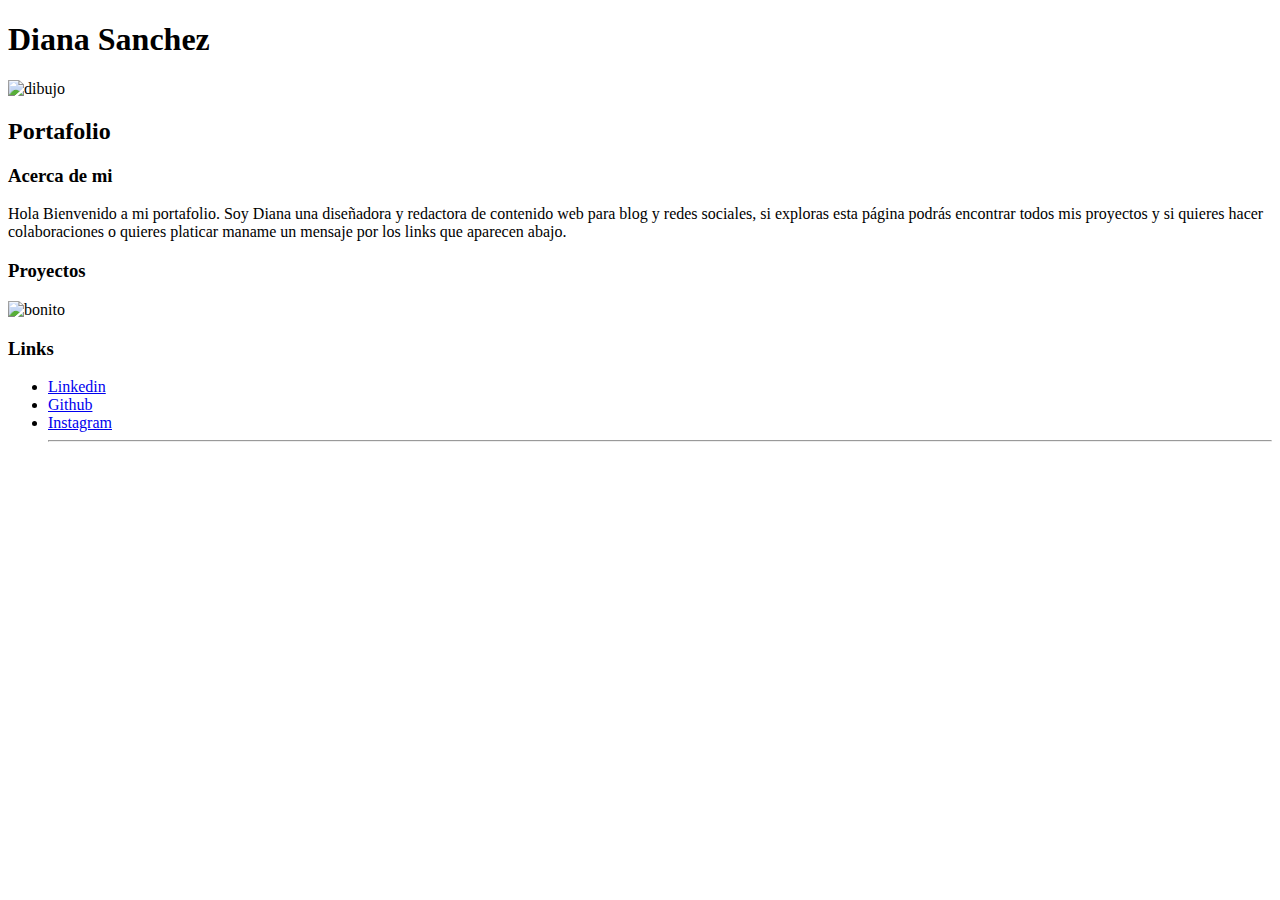
==== index.html @ b8b281c8 "otro commit" ====
<!DOCTYPE html>
<html lang="en">
<head>
    <meta charset="UTF-8">
    <meta name="viewport" content="width=device-width, initial-scale=1.0">
    <title>Diana Sánchez</title>
    <link rel="stylesheet" href="./styless/styles.css">
</head>
<body>
 <h1>Diana Sanchez</h1>
 <img src="https://live.staticflickr.com/7008/6712503649_e86b5a0db8_b.jpg" alt="dibujo">
 <h2>Portafolio</h2>
 <div>
    <h3>Acerca de mi</h3> 
    <p>Hola Bienvenido a mi portafolio. Soy Diana una diseñadora y redactora de contenido web para blog y redes sociales, si exploras esta página podrás encontrar todos mis proyectos y si quieres hacer colaboraciones o quieres platicar maname un mensaje por los links que aparecen abajo.</p>
 
 </div>
 <div>
    <h3>Proyectos</h3>
    <img src="https://i.pinimg.com/originals/55/1d/45/551d452e9eb7377fd4d189bf905a61f3.gif" alt="bonito">
 </div>
 <div>
    <h3>Links</h3>
    <ul>
        <li>
            <a href="https://www.linkedin.com/in/diana-s-merlos/" target="_blank">Linkedin</a>
            </li>
        <li>
            <a href="https://github.com/DianaSMer" target="_blank">Github</a>
            </li>
        <li>
            <a href="https://instagram.com/ishtarmirlo?igshid=OGQ5ZDc2ODk2ZA==" target="_blank">Instagram</a>
        </li>
<hr>
    </ul>
  
 </div>
 
</body>
</html>
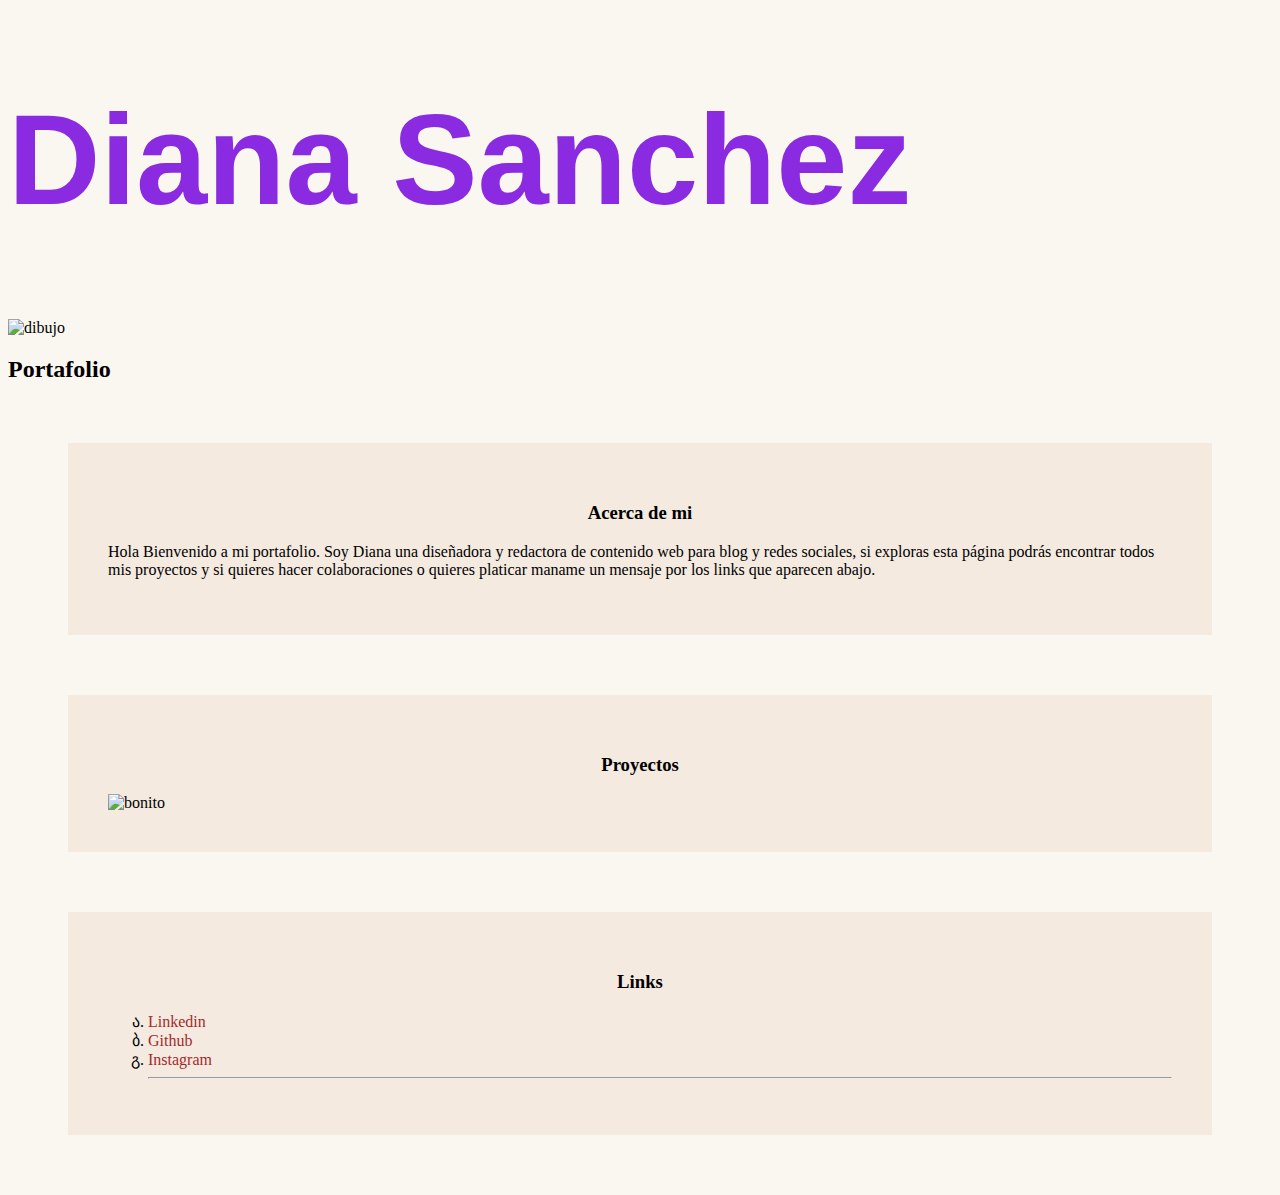
==== commit 337b8d53: "cuarto commit" ====
--- a/index.html
+++ b/index.html
@@ -21,15 +21,15 @@
  </div>
  <div>
     <h3>Links</h3>
-    <ul>
+    <ul id="u-list"> 
         <li>
-            <a href="https://www.linkedin.com/in/diana-s-merlos/" target="_blank">Linkedin</a>
+            <a class="links" href="https://www.linkedin.com/in/diana-s-merlos/" target="_blank">Linkedin</a>
             </li>
         <li>
-            <a href="https://github.com/DianaSMer" target="_blank">Github</a>
+            <a class="links" href="https://github.com/DianaSMer" target="_blank">Github</a>
             </li>
         <li>
-            <a href="https://instagram.com/ishtarmirlo?igshid=OGQ5ZDc2ODk2ZA==" target="_blank">Instagram</a>
+            <a class="links" href="https://instagram.com/ishtarmirlo?igshid=OGQ5ZDc2ODk2ZA==" target="_blank">Instagram</a>
         </li>
 <hr>
     </ul>
--- a/styless/styles.css
+++ b/styless/styles.css
@@ -0,0 +1,38 @@
+
+h1{
+    color: blueviolet;
+    font-size: 8em;
+font-family: 'Franklin Gothic Medium', 'Arial Narrow', Arial, sans-serif;
+}
+body {
+    background-color: #FAF6F0;
+    cursor: crosshair;
+}
+div {
+    background-color:#F4EAE0 ;
+    padding:40px ;
+    margin: 60px;
+}
+a:hover {
+    color:blueviolet ;
+    font-size: 1.6em;
+}
+a:visited {
+color: cornflowerblue;
+}
+.links {
+   color: brown; 
+   text-decoration: none;
+   
+}
+img:hover {
+    transform: scale(1.1);
+    transition: 0.5s;
+
+}
+#u-list{
+    list-style-type: georgian;
+}
+h3 {
+    text-align: center;
+}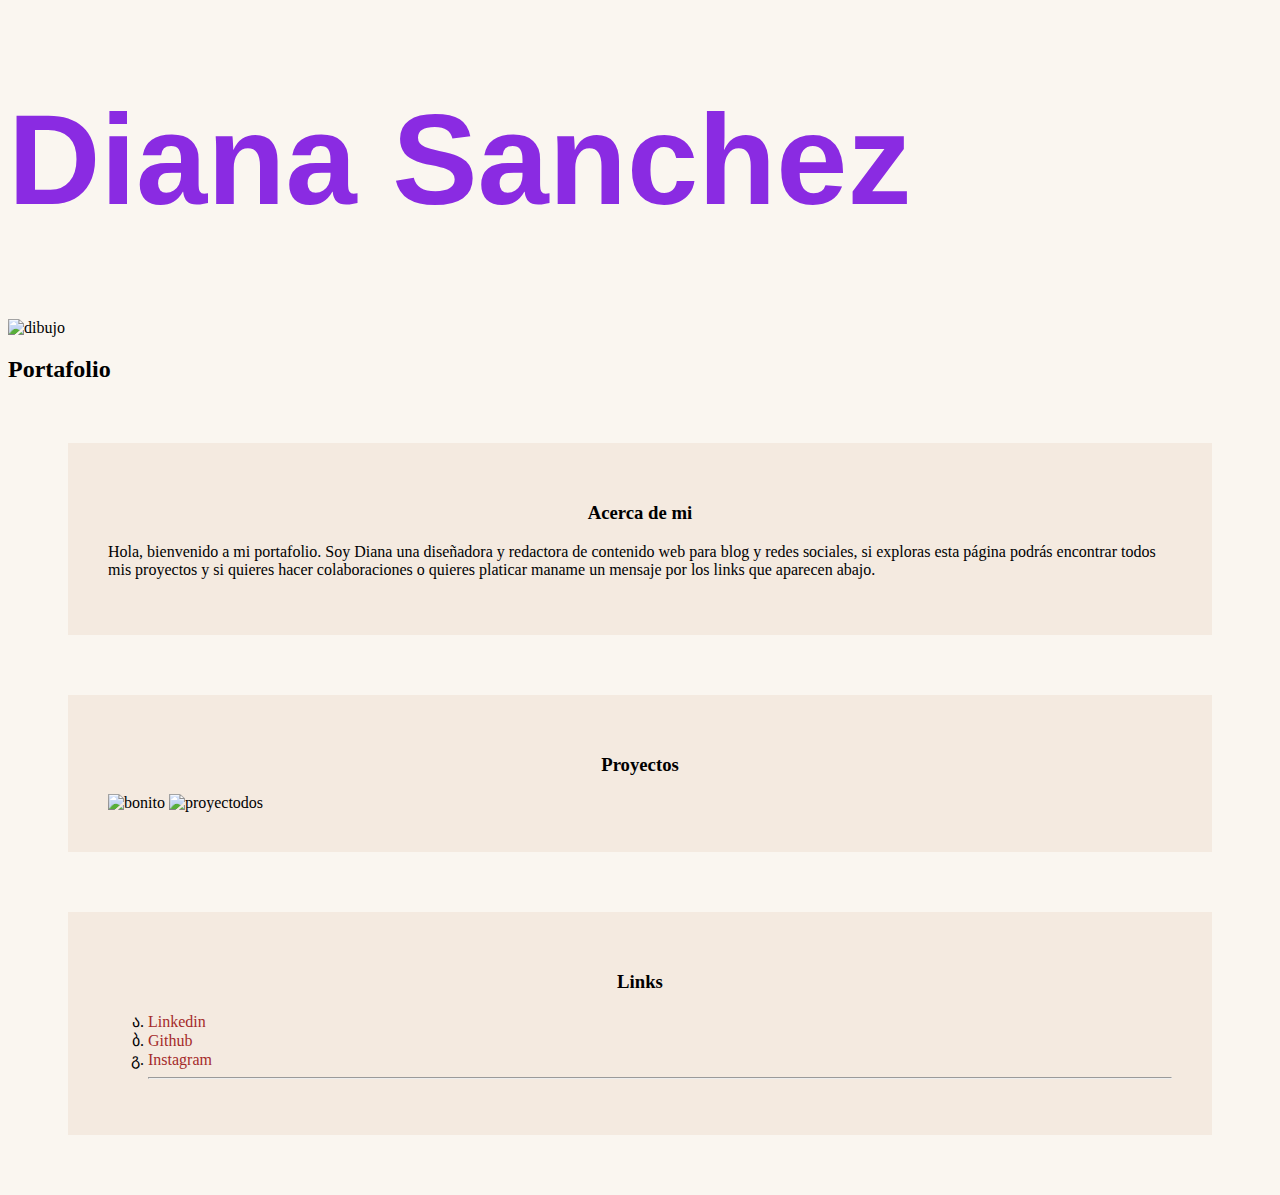
==== commit c60b3fe7: "sexto commit" ====
--- a/index.html
+++ b/index.html
@@ -12,12 +12,13 @@
  <h2>Portafolio</h2>
  <div>
     <h3>Acerca de mi</h3> 
-    <p>Hola Bienvenido a mi portafolio. Soy Diana una diseñadora y redactora de contenido web para blog y redes sociales, si exploras esta página podrás encontrar todos mis proyectos y si quieres hacer colaboraciones o quieres platicar maname un mensaje por los links que aparecen abajo.</p>
+    <p>Hola, bienvenido a mi portafolio. Soy Diana una diseñadora y redactora de contenido web para blog y redes sociales, si exploras esta página podrás encontrar todos mis proyectos y si quieres hacer colaboraciones o quieres platicar maname un mensaje por los links que aparecen abajo.</p>
  
  </div>
  <div>
     <h3>Proyectos</h3>
     <img src="https://i.pinimg.com/originals/55/1d/45/551d452e9eb7377fd4d189bf905a61f3.gif" alt="bonito">
+    <img src="https://live.staticflickr.com/7008/6712503649_e86b5a0db8_b.jpg" alt="proyectodos">
  </div>
  <div>
     <h3>Links</h3>
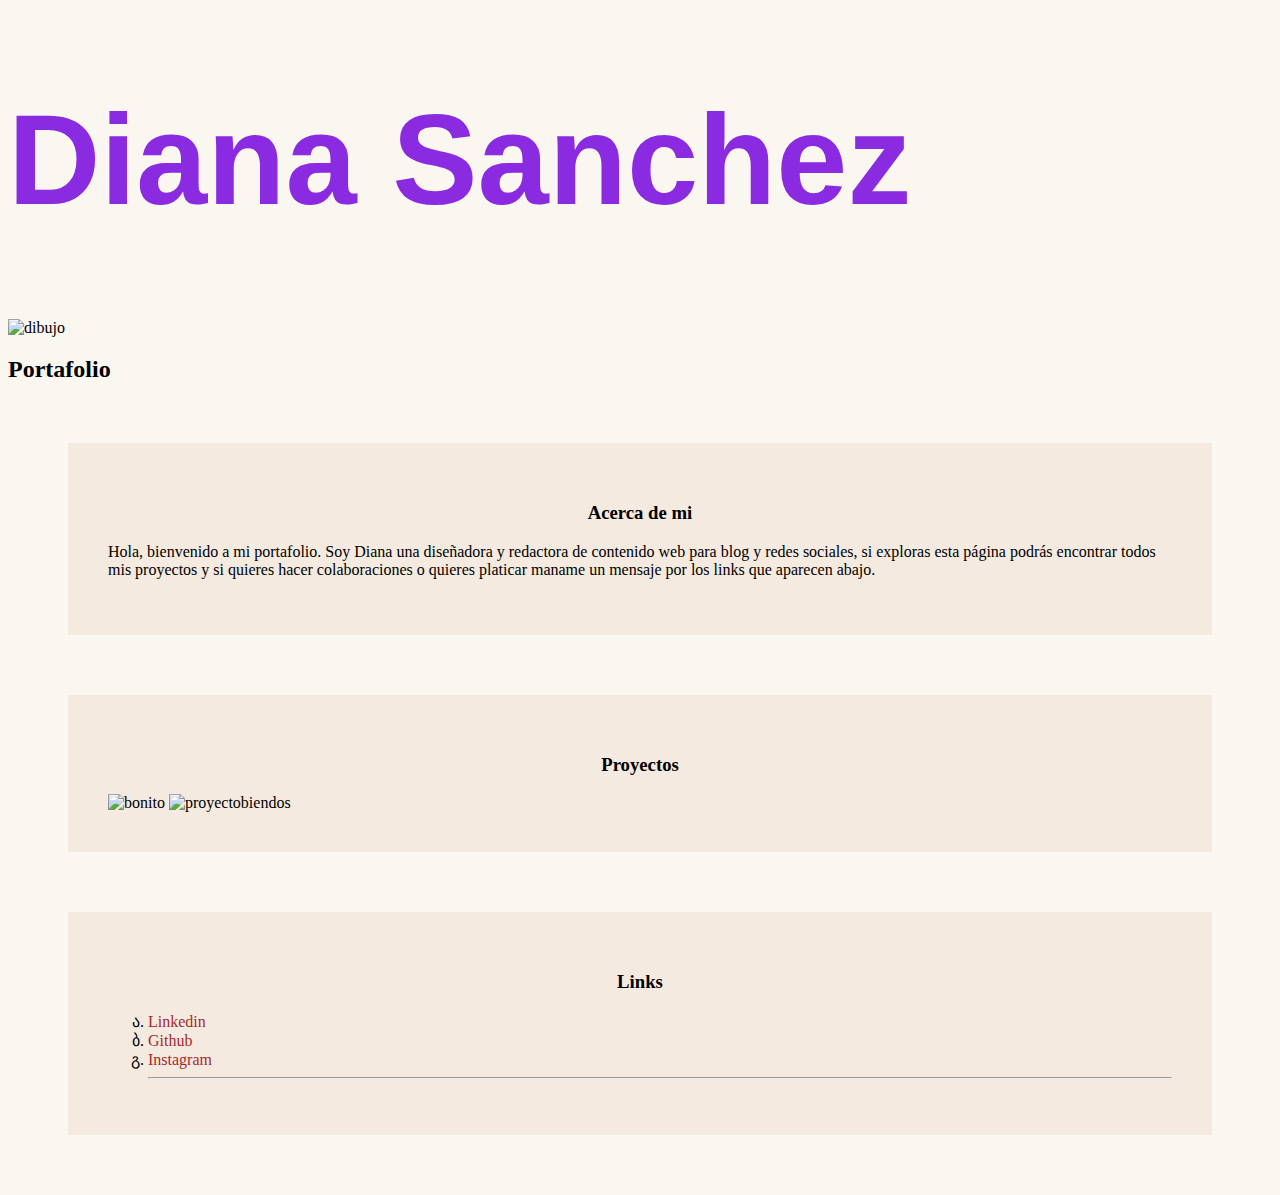
==== commit b8c3284e: "prueba" ====
--- a/index.html
+++ b/index.html
@@ -18,7 +18,7 @@
  <div>
     <h3>Proyectos</h3>
     <img src="https://i.pinimg.com/originals/55/1d/45/551d452e9eb7377fd4d189bf905a61f3.gif" alt="bonito">
-    <img src="https://live.staticflickr.com/7008/6712503649_e86b5a0db8_b.jpg" alt="proyectodos">
+    <img src="https://live.staticflickr.com/7008/6712503649_e86b5a0db8_b.jpg" alt="proyectobiendos">
  </div>
  <div>
     <h3>Links</h3>
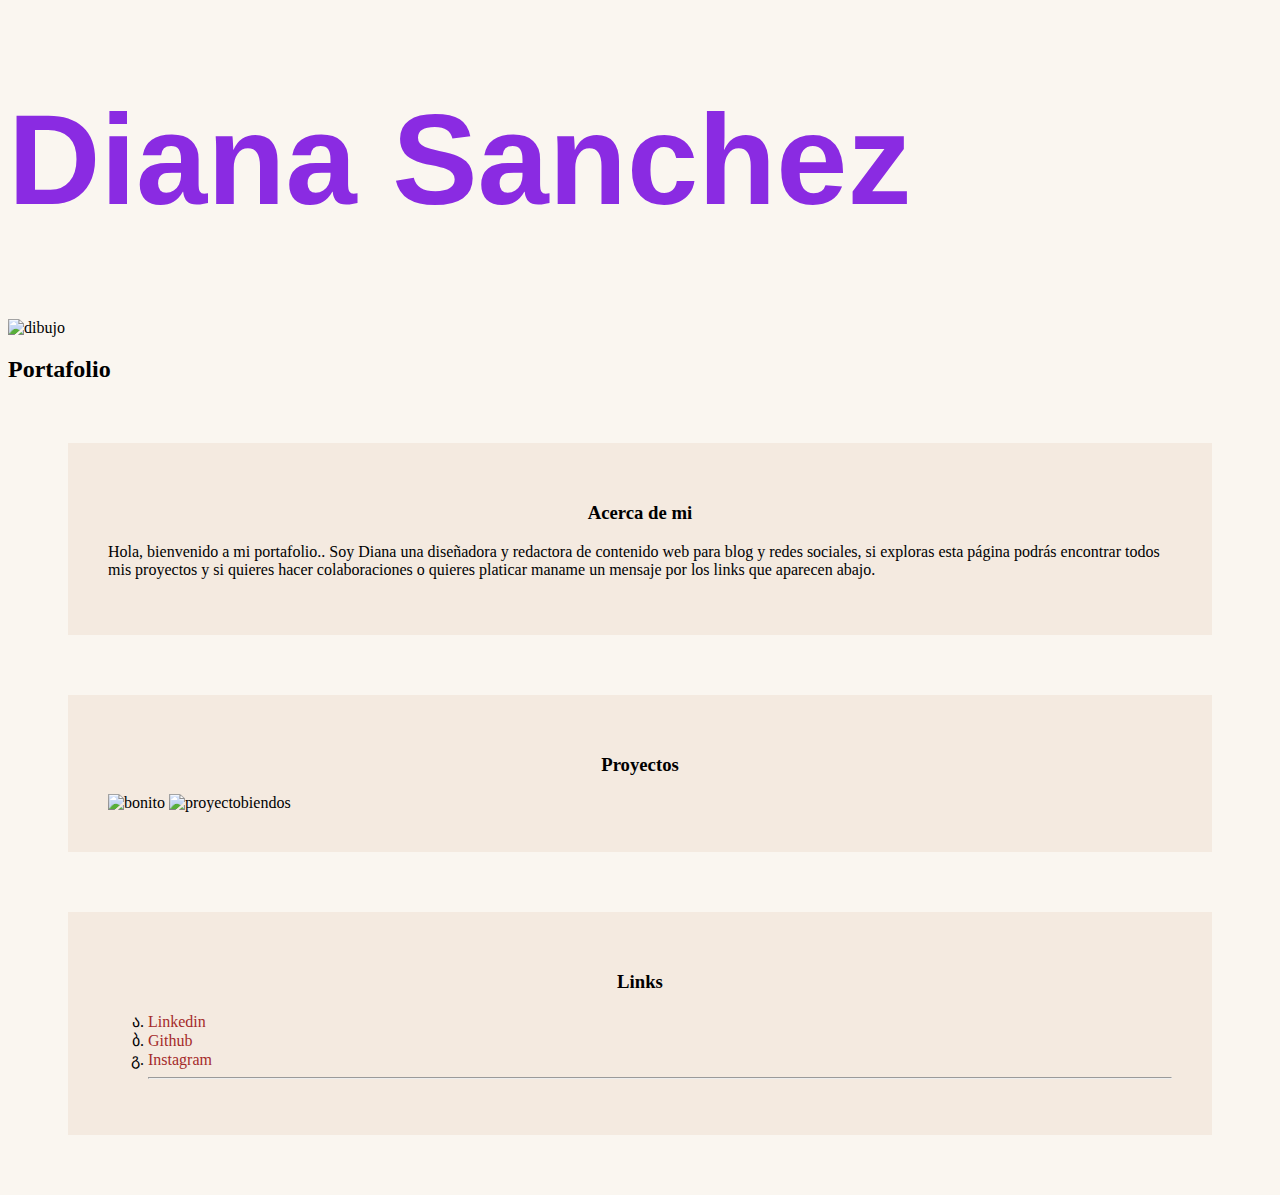
==== commit 352cc399: "uno commit" ====
--- a/index.html
+++ b/index.html
@@ -12,7 +12,7 @@
  <h2>Portafolio</h2>
  <div>
     <h3>Acerca de mi</h3> 
-    <p>Hola, bienvenido a mi portafolio. Soy Diana una diseñadora y redactora de contenido web para blog y redes sociales, si exploras esta página podrás encontrar todos mis proyectos y si quieres hacer colaboraciones o quieres platicar maname un mensaje por los links que aparecen abajo.</p>
+    <p>Hola, bienvenido a mi portafolio.. Soy Diana una diseñadora y redactora de contenido web para blog y redes sociales, si exploras esta página podrás encontrar todos mis proyectos y si quieres hacer colaboraciones o quieres platicar maname un mensaje por los links que aparecen abajo.</p>
  
  </div>
  <div>
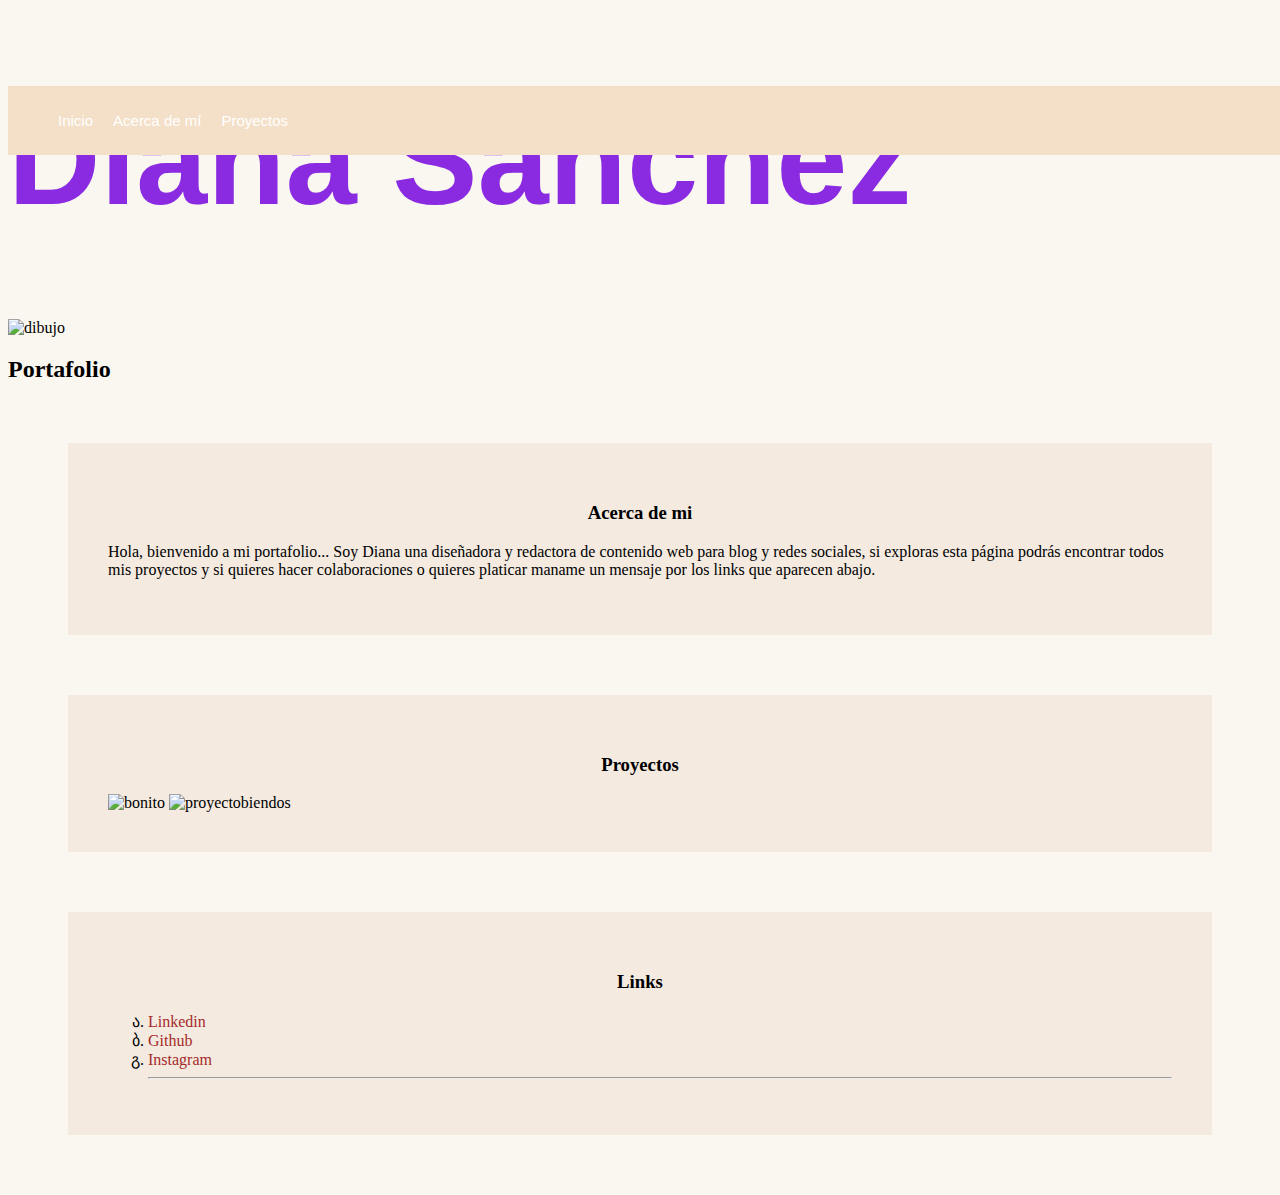
==== commit 2e91f85f: "menu" ====
--- a/index.html
+++ b/index.html
@@ -7,12 +7,21 @@
     <link rel="stylesheet" href="./styless/styles.css">
 </head>
 <body>
+    <header>
+        <nav> 
+            <ul>
+                <li> <a href="#">Inicio</a> </li>
+                <li> <a href="#">Acerca de mí</a> </li>
+                <li> <a href="#">Proyectos</a> </li>
+            </ul>
+        </nav>
+    </header>
  <h1>Diana Sanchez</h1>
  <img src="https://live.staticflickr.com/7008/6712503649_e86b5a0db8_b.jpg" alt="dibujo">
  <h2>Portafolio</h2>
  <div>
     <h3>Acerca de mi</h3> 
-    <p>Hola, bienvenido a mi portafolio.. Soy Diana una diseñadora y redactora de contenido web para blog y redes sociales, si exploras esta página podrás encontrar todos mis proyectos y si quieres hacer colaboraciones o quieres platicar maname un mensaje por los links que aparecen abajo.</p>
+    <p>Hola, bienvenido a mi portafolio... Soy Diana una diseñadora y redactora de contenido web para blog y redes sociales, si exploras esta página podrás encontrar todos mis proyectos y si quieres hacer colaboraciones o quieres platicar maname un mensaje por los links que aparecen abajo.</p>
  
  </div>
  <div>
--- a/styless/styles.css
+++ b/styless/styles.css
@@ -1,9 +1,37 @@
 
+header{
+    background:#F4DFC8 ;
+    width: 100%;
+    position: fixed;
+    z-index: 100;
+}
+nav{
+    float: left;
+}
+nav ul {
+    list-style: none;
+    overflow: hidden;
+}
+nav ul li { 
+    float: left;
+    font-family: 'Franklin Gothic Medium', 'Arial Narrow', Arial, sans-serif;
+    font-size: 15px;
+}
+nav ul li a{
+    display: block;
+    padding: 10px;
+    color: #fff;
+    text-decoration: none;
+}
+nav ul li:hover {
+    background: #F4BF96;
+}
 h1{
     color: blueviolet;
     font-size: 8em;
 font-family: 'Franklin Gothic Medium', 'Arial Narrow', Arial, sans-serif;
 }
+
 body {
     background-color: #FAF6F0;
     cursor: crosshair;
@@ -18,7 +46,7 @@
     font-size: 1.6em;
 }
 a:visited {
-color: cornflowerblue;
+color: rgb(137, 94, 41);
 }
 .links {
    color: brown; 
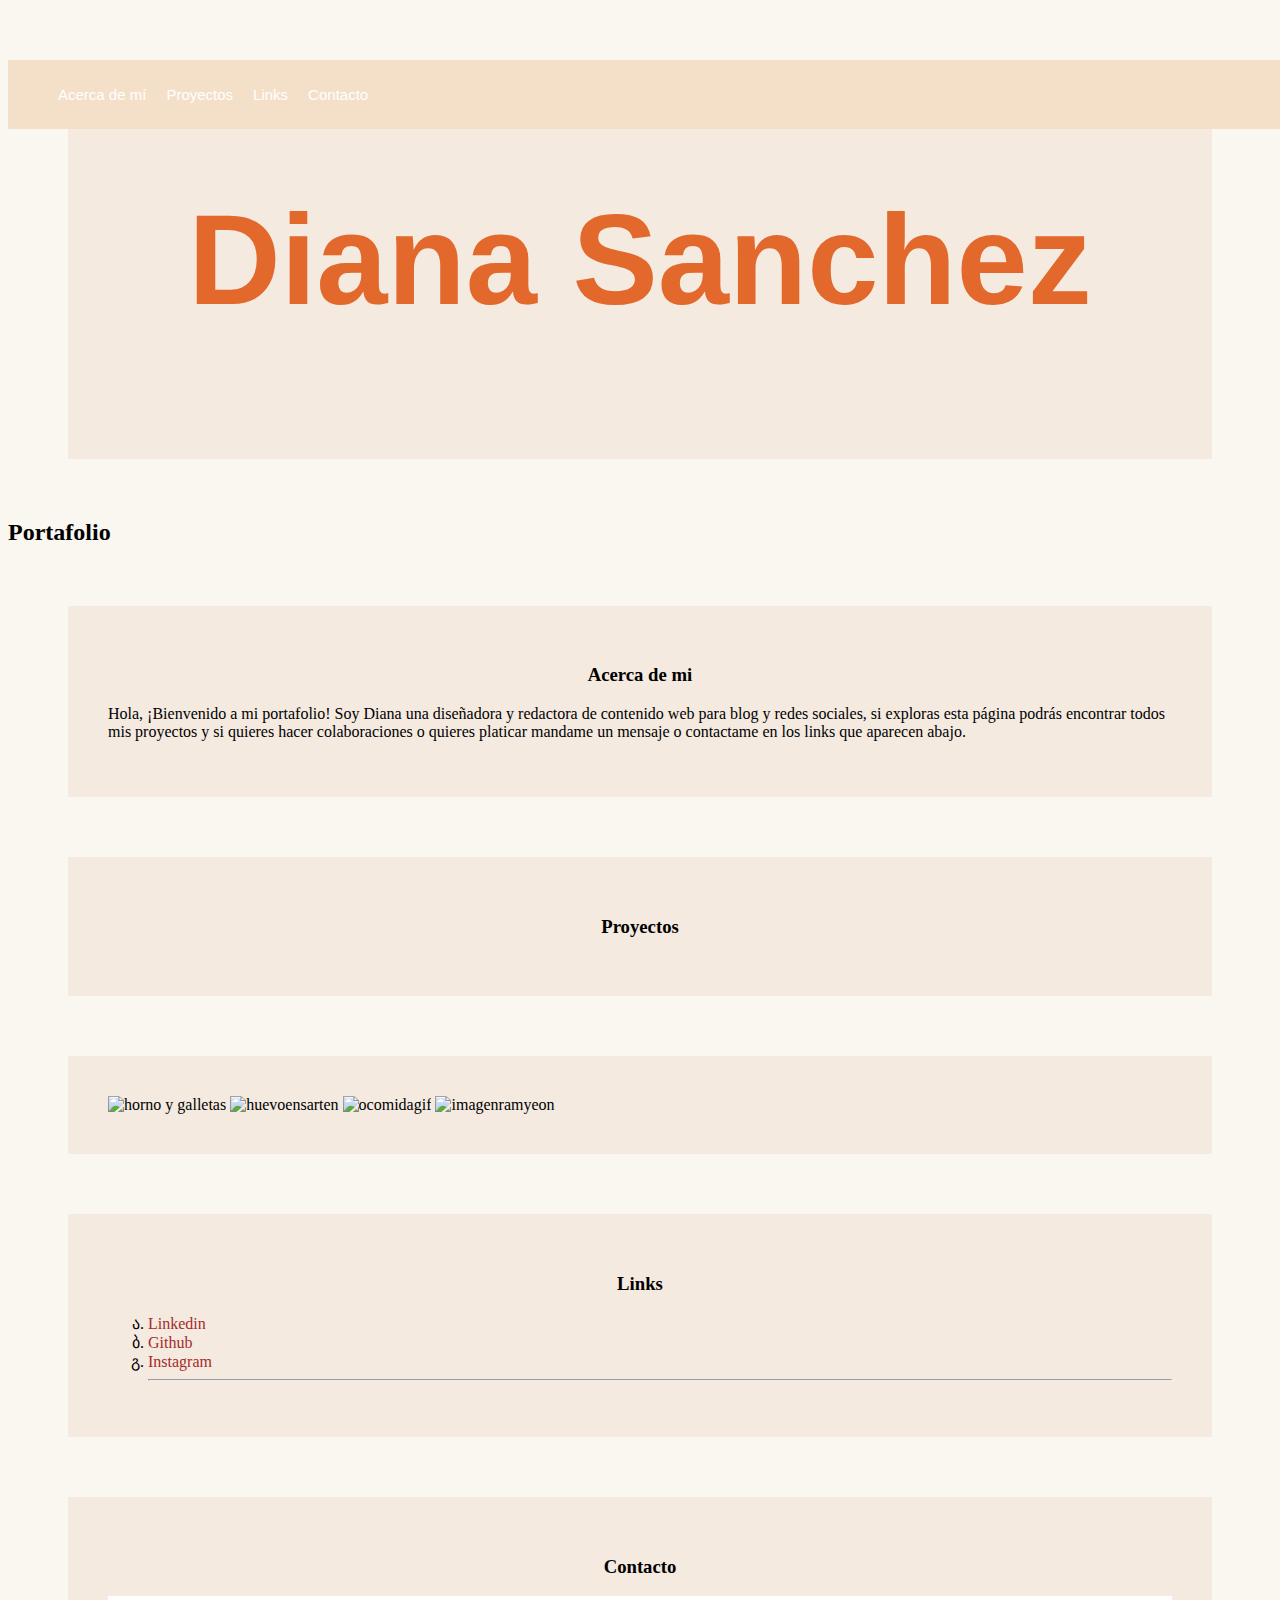
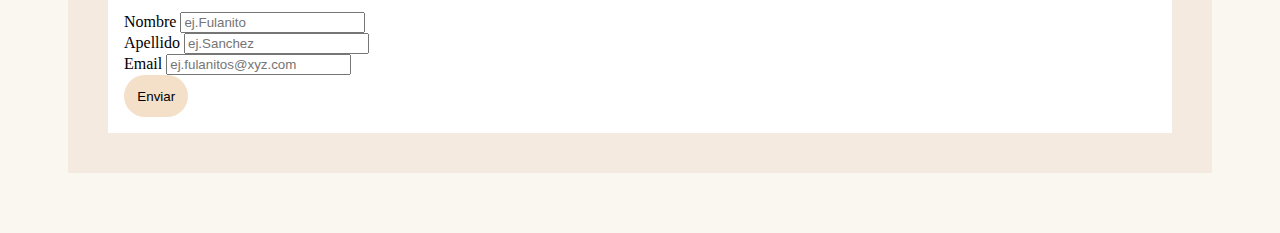
==== commit dd110a04: "titulosdeformulariocambio" ====
--- a/index.html
+++ b/index.html
@@ -10,27 +10,38 @@
     <header>
         <nav> 
             <ul>
-                <li> <a href="#">Inicio</a> </li>
-                <li> <a href="#">Acerca de mí</a> </li>
-                <li> <a href="#">Proyectos</a> </li>
+        
+                <li> <a href="#acerca-de-mi">Acerca de mí</a> </li>
+                <li> <a href="#proyectos">Proyectos</a> </li>
+                <li> <a href="#links">Links</a> </li>
+                <li> <a href="#contacto">Contacto</a> </li>
             </ul>
         </nav>
     </header>
- <h1>Diana Sanchez</h1>
- <img src="https://live.staticflickr.com/7008/6712503649_e86b5a0db8_b.jpg" alt="dibujo">
+    <div class="titulo">
+        <h1>Diana Sanchez</h1>
+    </div>
+ 
+ 
  <h2>Portafolio</h2>
  <div>
-    <h3>Acerca de mi</h3> 
-    <p>Hola, bienvenido a mi portafolio... Soy Diana una diseñadora y redactora de contenido web para blog y redes sociales, si exploras esta página podrás encontrar todos mis proyectos y si quieres hacer colaboraciones o quieres platicar maname un mensaje por los links que aparecen abajo.</p>
+    <h3 id="acerca-de-mi">Acerca de mi</h3> 
+    <p>Hola, ¡Bienvenido a mi portafolio! Soy Diana una diseñadora y redactora de contenido web para blog y redes sociales, si exploras esta página podrás encontrar todos mis proyectos y si quieres hacer colaboraciones o quieres platicar mandame un mensaje o contactame en los links que aparecen abajo.</p>
  
  </div>
  <div>
-    <h3>Proyectos</h3>
-    <img src="https://i.pinimg.com/originals/55/1d/45/551d452e9eb7377fd4d189bf905a61f3.gif" alt="bonito">
-    <img src="https://live.staticflickr.com/7008/6712503649_e86b5a0db8_b.jpg" alt="proyectobiendos">
+ <h3 id="proyectos">Proyectos</h3>
+ </div>
+ <div class="container">
+    
+    <img src="https://i.gifer.com/embedded/download/Yzxy.gif" alt="horno y galletas">
+    
+    <img src=" https://38.media.tumblr.com/b4c39f2d717ffc2cd2ff4f93723282dc/tumblr_nt4xmcyUyt1u4ojaoo1_500.gif" alt="huevoensarten">
+    <img src="https://i.pinimg.com/originals/a4/3e/02/a43e0274e63e1346267ab494fe5523d3.gif" alt="ocomidagif">
+    <img src="https://larxsati.files.wordpress.com/2020/05/ramyeon.gif" alt=" imagenramyeon">
  </div>
  <div>
-    <h3>Links</h3>
+    <h3 id="links">Links</h3>
     <ul id="u-list"> 
         <li>
             <a class="links" href="https://www.linkedin.com/in/diana-s-merlos/" target="_blank">Linkedin</a>
@@ -45,6 +56,20 @@
     </ul>
   
  </div>
- 
+ <div>
+    <h3 id="contacto">Contacto</h3>
+<form action="">
+    <label for="nombre-usuario">Nombre</label>
+    <input type="text" id="#nombre-usuario" placeholder="ej.Fulanito" required>
+    <br>
+    <label for="apellido-usuario">Apellido</label>
+    <input type="text" id="#apellido-usuario" placeholder="ej.Sanchez" required>
+    <br>
+    <label for="correo-electronico">Email</label>
+    <input type="email" id="#correo-electronico" placeholder="ej.fulanitos@xyz.com" required>
+    <br>
+    <button type="submit">Enviar</button>
+</form>
+ </div>
 </body>
 </html>--- a/styless/styles.css
+++ b/styless/styles.css
@@ -18,7 +18,8 @@
     font-size: 15px;
 }
 nav ul li a{
-    display: block;
+    display: flex;
+    border-radius: var(24px);
     padding: 10px;
     color: #fff;
     text-decoration: none;
@@ -27,7 +28,7 @@
     background: #F4BF96;
 }
 h1{
-    color: blueviolet;
+    color: rgb(226, 104, 43);
     font-size: 8em;
 font-family: 'Franklin Gothic Medium', 'Arial Narrow', Arial, sans-serif;
 }
@@ -40,6 +41,10 @@
     background-color:#F4EAE0 ;
     padding:40px ;
     margin: 60px;
+}
+.titulo {
+    background-image: url(./images/fondo.jpg) ;
+    text-align: center;
 }
 a:hover {
     color:blueviolet ;
@@ -63,4 +68,23 @@
 }
 h3 {
     text-align: center;
+}
+.container {
+    display: flexbox;
+    
+}
+form {
+    
+    box-sizing: border-box;
+    padding: 1em;
+    background: #fff url(/images/fondo.jpg);
+}
+button {
+    padding: 1em;
+    border:#F4BF96;
+    background:#F4DFC8;
+    border-radius: 6em;
+}
+button:hover {
+color: #d16f25;
 }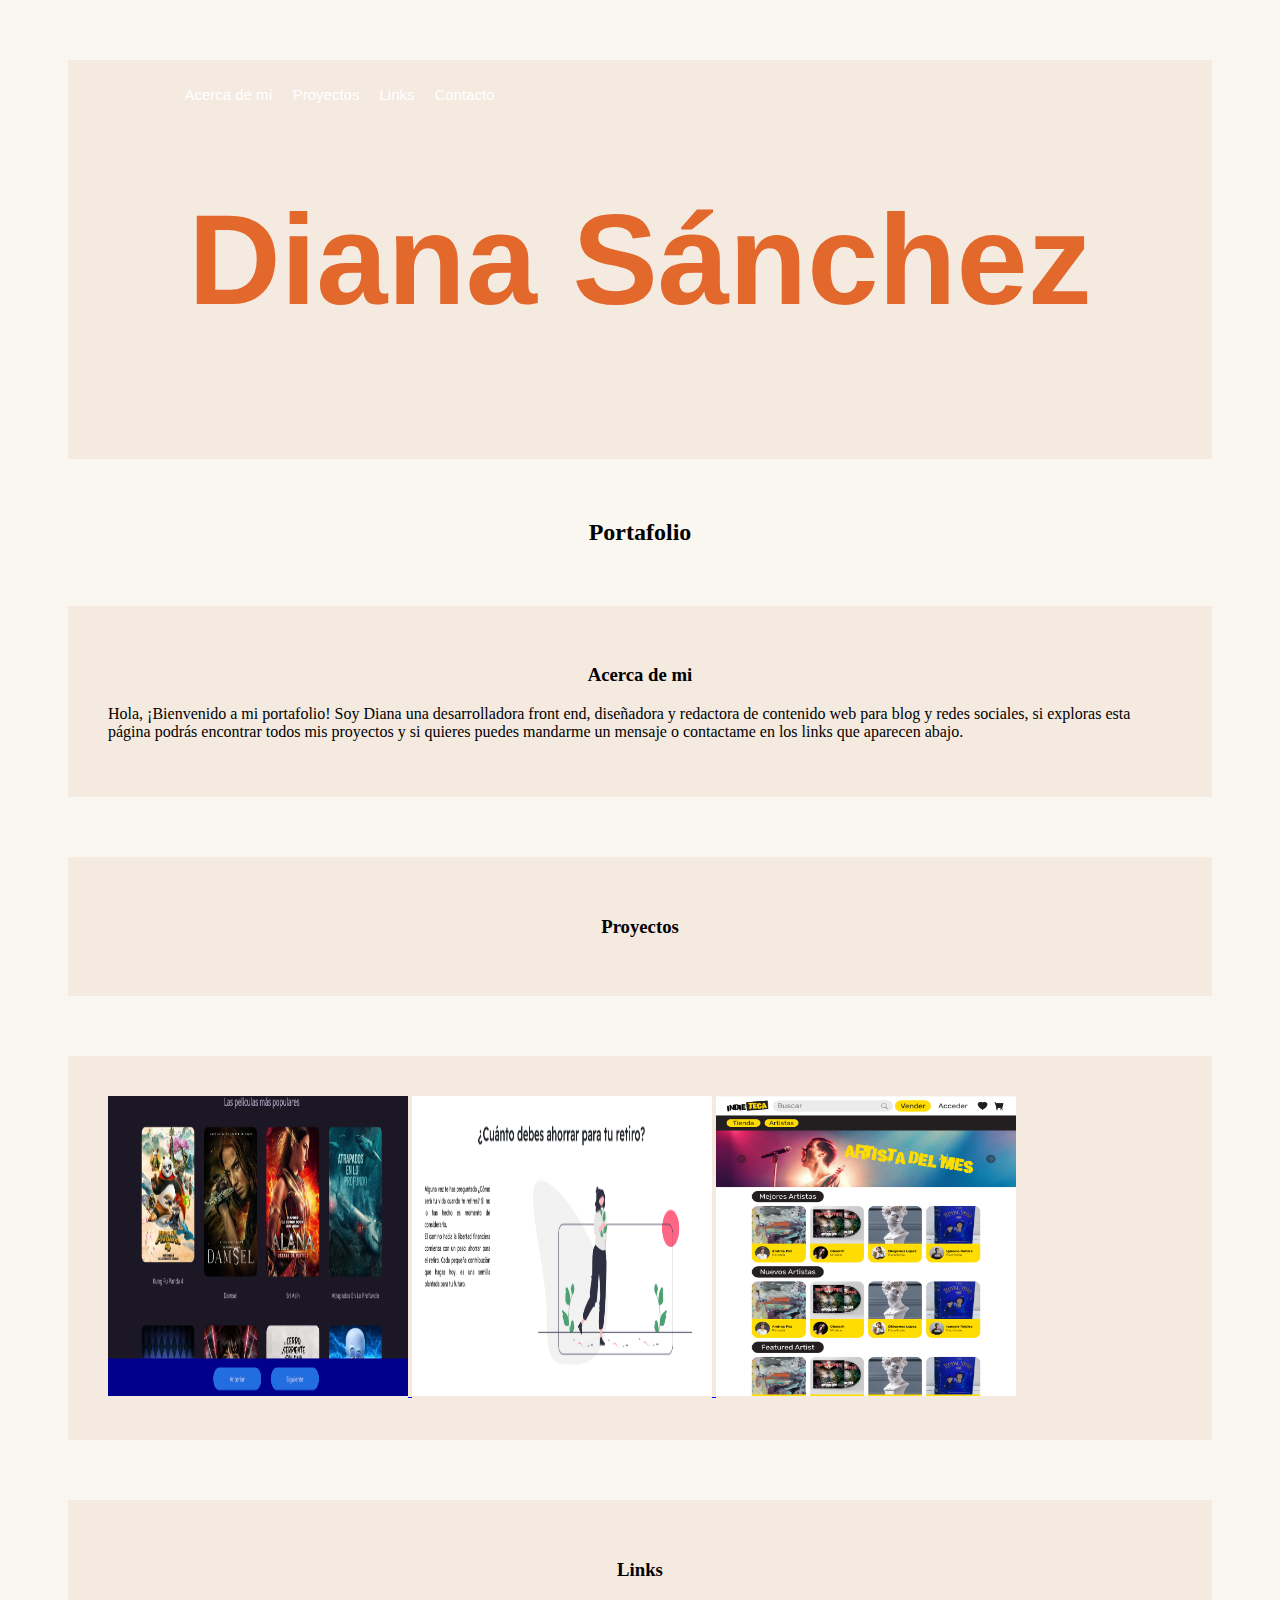
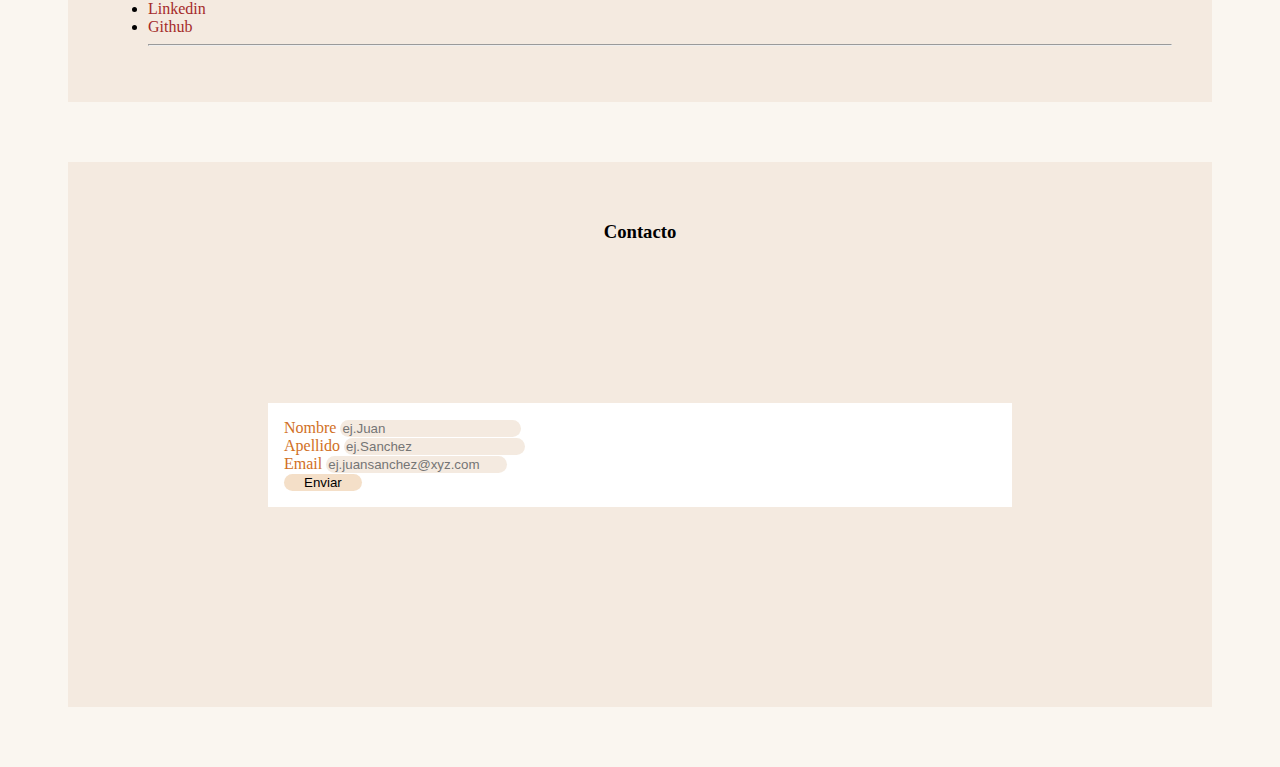
==== commit e57a4a3b: "Cambiosnuevos" ====
--- a/index.html
+++ b/index.html
@@ -19,14 +19,14 @@
         </nav>
     </header>
     <div class="titulo">
-        <h1>Diana Sanchez</h1>
+        <h1>Diana Sánchez</h1>
     </div>
  
  
  <h2>Portafolio</h2>
- <div>
+ <div class="sobre-mi">
     <h3 id="acerca-de-mi">Acerca de mi</h3> 
-    <p>Hola, ¡Bienvenido a mi portafolio! Soy Diana una diseñadora y redactora de contenido web para blog y redes sociales, si exploras esta página podrás encontrar todos mis proyectos y si quieres hacer colaboraciones o quieres platicar mandame un mensaje o contactame en los links que aparecen abajo.</p>
+    <p>Hola, ¡Bienvenido a mi portafolio! Soy Diana una desarrolladora front end, diseñadora y redactora de contenido web para blog y redes sociales, si exploras esta página podrás encontrar todos mis proyectos y si quieres puedes mandarme un mensaje o contactame en los links que aparecen abajo.</p>
  
  </div>
  <div>
@@ -34,11 +34,15 @@
  </div>
  <div class="container">
     
-    <img src="https://i.gifer.com/embedded/download/Yzxy.gif" alt="horno y galletas">
-    
-    <img src=" https://38.media.tumblr.com/b4c39f2d717ffc2cd2ff4f93723282dc/tumblr_nt4xmcyUyt1u4ojaoo1_500.gif" alt="huevoensarten">
-    <img src="https://i.pinimg.com/originals/a4/3e/02/a43e0274e63e1346267ab494fe5523d3.gif" alt="ocomidagif">
-    <img src="https://larxsati.files.wordpress.com/2020/05/ramyeon.gif" alt=" imagenramyeon">
+    <a href="./appmovie/indexapp.html">
+        <img src="./images/appmovie.png" alt="presentcion movies"  >
+    </a>    
+    <a href="./retirocalculadora/calculadora.html">
+        <img src="./images/calculadora.png" alt="presentacion calculadora">
+    </a>
+    <a href="https://github.com/andyostos/Proyecto-Integrador-Tlacuaches-GCH36">
+        <img src="./images/indieteca.png" alt="ocomidagif">
+    </a>
  </div>
  <div>
     <h3 id="links">Links</h3>
@@ -49,24 +53,23 @@
         <li>
             <a class="links" href="https://github.com/DianaSMer" target="_blank">Github</a>
             </li>
-        <li>
-            <a class="links" href="https://instagram.com/ishtarmirlo?igshid=OGQ5ZDc2ODk2ZA==" target="_blank">Instagram</a>
-        </li>
+      
 <hr>
     </ul>
   
  </div>
- <div>
+ <div id="#formulario">
     <h3 id="contacto">Contacto</h3>
-<form action="">
+  
+<form action="anaidmerloi@gmail.com" method="get">
     <label for="nombre-usuario">Nombre</label>
-    <input type="text" id="#nombre-usuario" placeholder="ej.Fulanito" required>
+    <input type="text" id="#nombre-usuario" placeholder="ej.Juan" required>
     <br>
     <label for="apellido-usuario">Apellido</label>
     <input type="text" id="#apellido-usuario" placeholder="ej.Sanchez" required>
     <br>
     <label for="correo-electronico">Email</label>
-    <input type="email" id="#correo-electronico" placeholder="ej.fulanitos@xyz.com" required>
+    <input type="email" id="#correo-electronico" placeholder="ej.juansanchez@xyz.com" required>
     <br>
     <button type="submit">Enviar</button>
 </form>
--- a/styless/styles.css
+++ b/styless/styles.css
@@ -1,12 +1,14 @@
 
-header{
+.header{
     background:#F4DFC8 ;
     width: 100%;
     position: fixed;
-    z-index: 100;
+
 }
+
 nav{
     float: left;
+    margin-left: 10%;
 }
 nav ul {
     list-style: none;
@@ -26,6 +28,7 @@
 }
 nav ul li:hover {
     background: #F4BF96;
+    border-radius: 60px;
 }
 h1{
     color: rgb(226, 104, 43);
@@ -35,15 +38,18 @@
 
 body {
     background-color: #FAF6F0;
-    cursor: crosshair;
+   
 }
+
+
+
 div {
     background-color:#F4EAE0 ;
     padding:40px ;
     margin: 60px;
 }
 .titulo {
-    background-image: url(./images/fondo.jpg) ;
+ 
     text-align: center;
 }
 a:hover {
@@ -53,6 +59,7 @@
 a:visited {
 color: rgb(137, 94, 41);
 }
+
 .links {
    color: brown; 
    text-decoration: none;
@@ -63,28 +70,65 @@
     transition: 0.5s;
 
 }
-#u-list{
-    list-style-type: georgian;
-}
-h3 {
+
+
+
+h3, h2 {
     text-align: center;
+    font-family: 'Lucida Sans';
 }
 .container {
     display: flexbox;
     
 }
+
+.container img {
+    width: 300px;
+    height: 300px;
+}
+
 form {
-    
+    margin: 10em;
     box-sizing: border-box;
     padding: 1em;
-    background: #fff url(/images/fondo.jpg);
+    background: #fff;
+    justify-content: center;
+    color: #d16f25;
 }
+
+
+label {
+    color: #d16f25;
+
+}
+
+input{
+    background-color: #F4EAE0;
+    border-radius: 60px;
+    border: none;
+    size: 1000px;
+}
+
+
+#formulario {
+    justify-content: center;
+    font-family: 'Lucida Sans';
+}
+
 button {
-    padding: 1em;
+    padding-left: 20px;
+    padding-right: 20px;
     border:#F4BF96;
     background:#F4DFC8;
-    border-radius: 6em;
+    border-radius: 3em;
 }
+
+
 button:hover {
 color: #d16f25;
+}
+
+
+.sobre-mi {
+    font-family: 'Lucida Sans';
 }